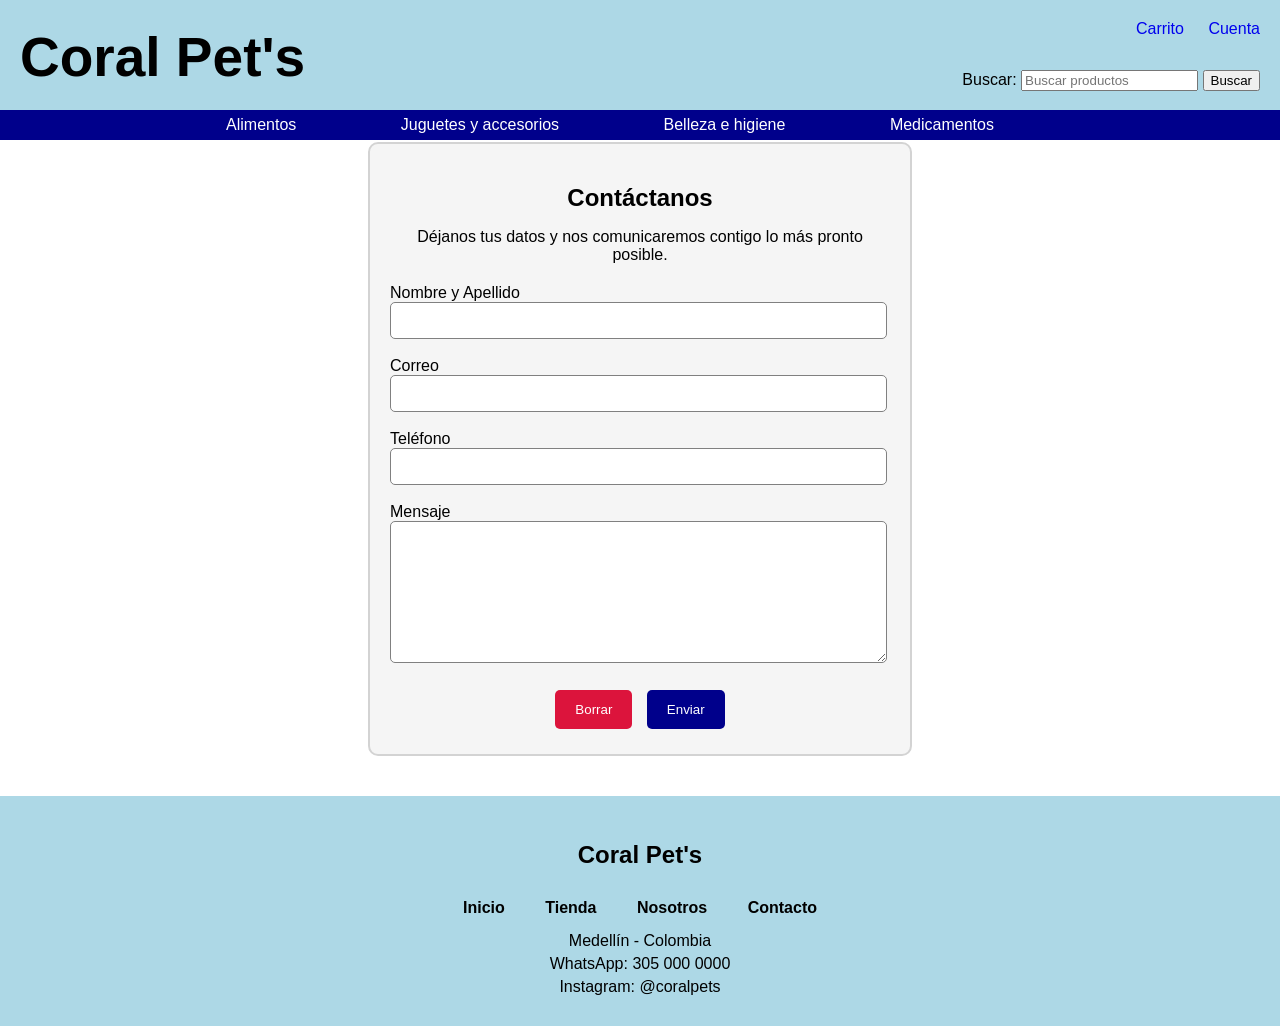
==== contacto.html @ de1737ee "Creación y carga del proyecto integrador Coral Pet's a GitHub" ====
<!DOCTYPE html>
<html lang="es">
<head>
    <meta charset="UTF-8">
    <meta name="viewport" content="width=device-width, initial-scale=1.0">
    <title>Coral Pet's</title>

<!-- Link para traer las propiedades de CSS -->
    <link rel="stylesheet" href="estilos.css">

</head>
<body>

<!-- Titulo principal -->
    <header>
    <section class="logo">
    <h2>Coral Pet's</h2>
    </section>

<!-- Formulario de buscar producto del encabezado -->
        <form>
            <label for="buscar">Buscar:</label>
            <input type="text" placeholder="Buscar productos">
            <button type="submit">Buscar</button>
        </form>

<!-- Links del encabezado -->
        <section class="parte-links">
        <a class="header-links" href="...">Carrito</a>
        <a class="header-links" href="...">Cuenta</a>
        </section>
    </header>
    
<!-- Menú principal de categorías -->
    <section class="menu-principal">

        <ul>
            <li><a href="#">Alimentos</a></li>
            <li><a href="#">Juguetes y accesorios</a></li>
            <li><a href="#">Belleza e higiene</a></li>
            <li><a href="#">Medicamentos</a></li>
        </ul>

    </section>

<!-- Contenido principal-->
<main>

    <section class="formulario-contacto">

        <h2>Contáctanos</h2>

        <p>
            Déjanos tus datos y nos comunicaremos contigo lo más pronto posible.
        </p>

        <!-- Formulario de Registro -->
        <form>

            <label for="nombre">Nombre y Apellido</label>
            <br>
            <input type="text" id="nombre" required>
            <br><br>

            <label for="correo">Correo</label>
            <br>
            <input type="email" id="correo" required>
            <br><br>

            <label for="telefono">Teléfono</label>
            <br>
            <input type="tel" id="telefono" required>
            <br><br>

            <label for="mensaje">Mensaje</label>
            <br>
            <textarea id="mensaje"></textarea>
            <br><br>

                <div class="contenedor-botones">

                    <button class="boton-borrar" type="reset">Borrar</button>

                    <button class="boton-enviar" type="submit">Enviar</button>
                </div>

        </form>

    </section>

</main>

<!-- Pie de página -->
<section>
    <footer class="pie-pagina">

        <h2>Coral Pet's</h2>

        <section class="footer-links">
            <a href="principal.html">Inicio</a>
            <a href="#">Tienda</a>
            <a href="#">Nosotros</a>
            <a href="contacto.html">Contacto</a>
        </section>

        <section class="footer-contacto">
            <p>Medellín - Colombia</p>
            <p>WhatsApp: 305 000 0000</p>
            <p>Instagram: @coralpets</p>
        </section>

    </footer>
</section>
</body>
</html>
---- estilos.css ----
body{
    font-family: Arial, Helvetica, sans-serif;
    margin: 0%;
    padding: 0%;
}

/* Cuadro del encabezado principal */
header{
    background-color: lightblue;
    height: 80px;
    padding: 15px;
    position: relative;
}

.logo h2{
    font-size: 55px;
    margin: 0;
    position: absolute;
    left: 20px;
    top: 25px;
}


/* Formulario de buscar */
header form{
    margin-bottom: 10px;
    position: absolute;
    right: 20px;
    top: 70px;
}

/* Parte de los links */
.parte-links{
    position: absolute;
    right: 20px;
    top: 20px;
}

/* Los links de cuenta y carrito */
.header-links{
    text-decoration: none;
    margin-left: 20px;
}

/* Menú principal */
.menu-principal{
    background-color: darkblue;
    padding: 1px;
    text-align: center;
    position: sticky;
    top: 0px;
}

/* Se agrega para quitar los puntos de la viñetas de la lista */
.menu-principal ul{
    list-style: none;
    margin: 5px;
}

/* Se agrego para que queden en linea horizontal */
.menu-principal li{
    display: inline-block;
    margin-right: 100px;
}

/* Estilo de los links de la categorias*/
.menu-principal a{
    color: white;
    text-decoration: none;
}

/* Propiedades del banner */
.banner{
    background-color: lightyellow;
    padding: 20px;
    text-align: center;
}

.banner h1{
    font-size: 60px;
    font-weight: 800;
    margin-bottom: 10px;
}

.banner p{
    margin-bottom: 15px;
}

.banner img{
    border-radius: 15px;
}

/* Apartado de promociones */
.promociones{
    background-color: lightgray;
    padding: 20px;
    text-align: center;
}

.promociones h2{
    margin-bottom: 15px;
    text-align: center;
}

.promo{
    background-color: white;
    width: 280px;
    height: 130px;
    display: inline-block;
    margin: 15px;
    padding: 15px;
    border: 2px solid black;
    vertical-align: top;
    box-sizing: border-box;
    border-radius: 10px;
    box-shadow: 2px 2px gray;
}

/* Productos destacados */
.productos-destacados{
    background-color: white;
    padding: 25px;
    text-align: center;
}

.productos-destacados h2{
    margin-bottom: 20px;
}

.producto-destacado{
    width: 180px;
    height: 320px;
    border: 2px solid black;
    display: inline-block;
    margin: 10px;
    padding: 10px;
    vertical-align: top;
    border-radius: 10px;
    box-shadow: 2px 2px gray;
    box-sizing: border-box;
}

.producto-destacado img{
    border-radius: 10px;
    margin-bottom: 10px;
    width: 150px;
    height: 180px;
}

/* Pie de página */

.pie-pagina{
    background-color: lightblue;
    padding: 25px;
    margin-top: 10px;
    text-align: center;
}

.pie-pagina h2{
    margin-bottom: 15px;
}

.footer-links{
    margin-bottom: 15px;
    margin-top: 30px;
}

.footer-links a{
    text-decoration: none;
    color: black;
    margin: 18px;
    font-weight: bold;
}

.footer-contacto p{
    margin: 5px;
}

/* Pagina de contacto */
/* Formulario de contacto */
.formulario-contacto{
    width: 500px;
    margin: 2px auto 40px auto;
    padding: 20px;
    border: 2px solid lightgray;
    border-radius: 10px;
    background-color: whitesmoke;
}

/* Título del formulario */
.formulario-contacto h2{
    text-align: center;
    margin-bottom: 15px;
}

/* Texto descriptivo */
.formulario-contacto p{
    text-align: center;
    margin-bottom: 20px;
}

/* Campos del formulario */
.formulario-contacto input {
    width: 95%;
    padding: 10px;
    border: 1px solid gray;
    border-radius: 5px;
}

/* Estilos del area de mensaje */
.formulario-contacto textarea {
    width: 95%;
    padding: 10px;
    border: 1px solid gray;
    border-radius: 5px;
    height: 120px;
}

/* Contenedor de botones */
.contenedor-botones{
    text-align: center;
}

/*Contenedor de botones */
.contenedor-botones{
    text-align: center;
}

/* Estilo de botones generales*/
.formulario-contacto button{
    color: white;
    padding: 12px 20px;
    border: none;
    border-radius: 5px;
    display: inline-block;
    margin: 5px;
}

/* Botón enviar */
.boton-enviar{
    background-color: darkblue;
}

/* Botón borrar */
.boton-borrar{
    background-color: crimson;
}
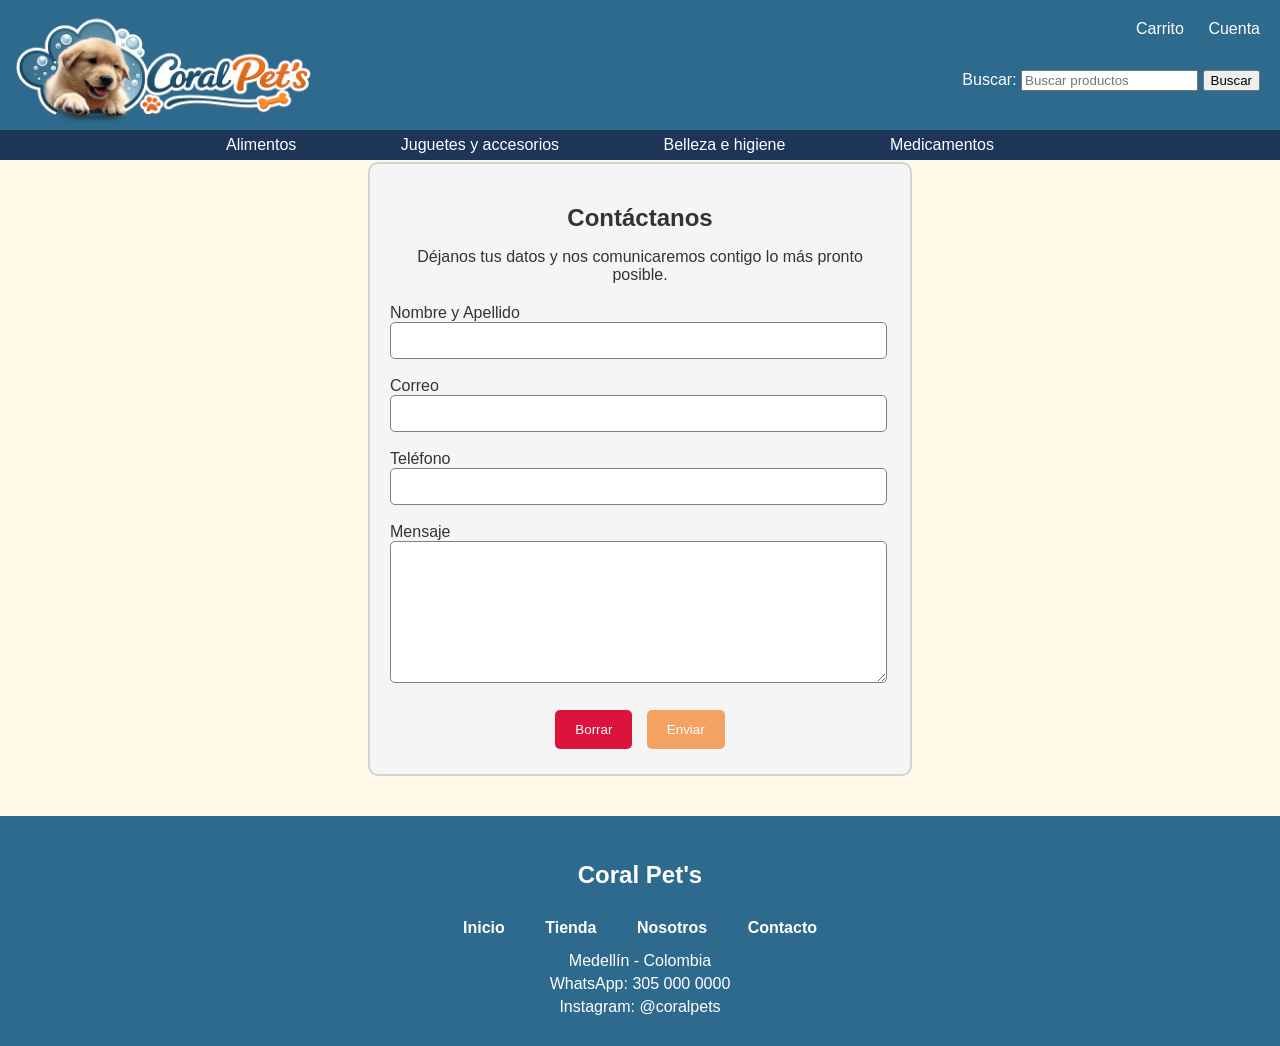
==== commit 75003da7: "Mejora visuales y estilos actualizados, tambien flujo entre pagina inicio y contacto con botones" ====
--- a/contacto.html
+++ b/contacto.html
@@ -6,28 +6,28 @@
     <title>Coral Pet's</title>
 
 <!-- Link para traer las propiedades de CSS -->
-    <link rel="stylesheet" href="estilos.css">
+    <link rel="stylesheet" href="styles.css">
 
 </head>
 <body>
 
 <!-- Titulo principal -->
     <header>
-    <section class="logo">
-    <h2>Coral Pet's</h2>
-    </section>
+        <img src="Imagenes/Logo_Coral_Pets.png">
 
-<!-- Formulario de buscar producto del encabezado -->
-        <form>
-            <label for="buscar">Buscar:</label>
-            <input type="text" placeholder="Buscar productos">
-            <button type="submit">Buscar</button>
-        </form>
+        <section>
 
-<!-- Links del encabezado -->
+    <!-- Formulario de buscar producto del encabezado -->
+            <form>
+                <label for="buscar">Buscar:</label>
+                <input type="text" placeholder="Buscar productos">
+                <button type="submit">Buscar</button>
+            </form>
+
+    <!-- Links del encabezado -->
         <section class="parte-links">
-        <a class="header-links" href="...">Carrito</a>
-        <a class="header-links" href="...">Cuenta</a>
+            <a class="header-links" href="#">Carrito</a>
+            <a class="header-links" href="#">Cuenta</a>
         </section>
     </header>
     
@@ -97,7 +97,7 @@
         <h2>Coral Pet's</h2>
 
         <section class="footer-links">
-            <a href="principal.html">Inicio</a>
+            <a href="index.html">Inicio</a>
             <a href="#">Tienda</a>
             <a href="#">Nosotros</a>
             <a href="contacto.html">Contacto</a>
--- a/styles.css
+++ b/styles.css
@@ -0,0 +1,261 @@
+body{
+    font-family: Arial, Helvetica, sans-serif;
+    margin: 0;
+    padding: 0;
+    background-color: #FFF8E7;
+    color: #333333;
+}
+
+/* Cuadro del encabezado principal */
+header{
+    background-color: #2D6A8E;
+    color: white;
+    height: 100px;
+    padding: 15px;
+    position: relative;
+    box-shadow: 0px 2px 8px rgba(0,0,0,0.2);
+}
+
+header img{
+    height: 250px;
+    width: auto;
+    position: absolute;
+    left: -30px;
+    top: -50px;
+}
+
+/* Formulario de buscar */
+header form{
+    margin-bottom: 10px;
+    position: absolute;
+    right: 20px;
+    top: 70px;
+}
+
+/* Parte de los links */
+.parte-links{
+    position: absolute;
+    right: 20px;
+    top: 20px;
+}
+
+/* Los links de cuenta y carrito */
+.header-links{
+    color: white;
+    text-decoration: none;
+    margin-left: 20px;
+}
+
+/* Menú principal */
+.menu-principal{
+    background-color: #1D3557;
+    padding: 1px;
+    text-align: center;
+    position: sticky;
+    top: 0px;
+}
+
+/* Se agrega para quitar los puntos de la viñetas de la lista */
+.menu-principal ul{
+    list-style: none;
+    margin: 5px;
+}
+
+/* Se agrego para que queden en linea horizontal */
+.menu-principal li{
+    display: inline-block;
+    margin-right: 100px;
+}
+
+/* Estilo de los links de la categorias*/
+.menu-principal a{
+    color: white;
+    text-decoration: none;
+}
+
+.menu-principal a:hover{
+    color: #F4A261;
+}
+
+/* Propiedades del banner */
+.banner{
+    background-color: #FFF8E7;
+    padding: 20px;
+    text-align: center;
+}
+
+.banner h1{
+    font-size: 60px;
+    font-weight: 800;
+    margin-bottom: 10px;
+}
+
+.banner p{
+    margin-bottom: 15px;
+}
+
+.banner img{
+    border-radius: 15px;
+}
+
+/* Apartado de promociones */
+.promociones{
+    background-color: #EAF4F4;
+    padding: 20px;
+    text-align: center;
+}
+
+.promociones h2{
+    margin-bottom: 15px;
+    text-align: center;
+}
+
+.promo{
+    background-color: white;
+    width: 280px;
+    height: 130px;
+    display: inline-block;
+    margin: 15px;
+    padding: 15px;
+    border: 1px solid #D9D9D9;
+    vertical-align: top;
+    box-sizing: border-box;
+    border-radius: 10px;
+    box-shadow: 0px 3px 10px rgba(0,0,0,0.15);
+}
+
+/* Productos destacados */
+.productos-destacados{
+    background-color: #FDFDFD;
+    padding: 25px;
+    text-align: center;
+}
+
+.productos-destacados h2{
+    margin-bottom: 20px;
+}
+
+.producto-destacado{
+    width: 180px;
+    height: 320px;
+    border: 1px solid #D9D9D9;
+    display: inline-block;
+    margin: 10px;
+    padding: 10px;
+    vertical-align: top;
+    border-radius: 10px;
+    box-shadow: 0px 3px 10px rgba(0,0,0,0.15);
+    box-sizing: border-box;
+    transition: 0.3s;
+}
+
+.producto-destacado:hover{
+    transform: scale(1.03);
+}
+
+.producto-destacado img{
+    border-radius: 10px;
+    margin-bottom: 10px;
+    width: 150px;
+    height: 180px;
+}
+
+/* Pie de página */
+
+.pie-pagina{
+    background-color: #2D6A8E;
+    color: white;
+    padding: 25px;
+    margin-top: 10px;
+    text-align: center;
+}
+
+.pie-pagina h2{
+    margin-bottom: 15px;
+}
+
+.footer-links{
+    margin-bottom: 15px;
+    margin-top: 30px;
+}
+
+.footer-links a{
+    text-decoration: none;
+    color: white;
+    margin: 18px;
+    font-weight: bold;
+}
+
+.footer-contacto p{
+    margin: 5px;
+}
+
+/* Pagina de contacto */
+/* Formulario de contacto */
+.formulario-contacto{
+    width: 500px;
+    margin: 2px auto 40px auto;
+    padding: 20px;
+    border: 2px solid lightgray;
+    border-radius: 10px;
+    background-color: whitesmoke;
+}
+
+/* Título del formulario */
+.formulario-contacto h2{
+    text-align: center;
+    margin-bottom: 15px;
+}
+
+/* Texto descriptivo */
+.formulario-contacto p{
+    text-align: center;
+    margin-bottom: 20px;
+}
+
+/* Campos del formulario */
+.formulario-contacto input {
+    width: 95%;
+    padding: 10px;
+    border: 1px solid gray;
+    border-radius: 5px;
+}
+
+/* Estilos del area de mensaje */
+.formulario-contacto textarea {
+    width: 95%;
+    padding: 10px;
+    border: 1px solid gray;
+    border-radius: 5px;
+    height: 120px;
+}
+
+/*Contenedor de botones */
+.contenedor-botones{
+    text-align: center;
+}
+
+/* Estilo de botones generales*/
+.formulario-contacto button{
+    color: white;
+    padding: 12px 20px;
+    border: none;
+    border-radius: 5px;
+    display: inline-block;
+    margin: 5px;
+}
+
+/* Botón enviar */
+.boton-enviar{
+    background-color: #F4A261;
+}
+
+/* Botón borrar */
+.boton-borrar{
+    background-color: crimson;
+}
+
+.formulario-contacto button:hover{
+    opacity: 0.9;
+    cursor: pointer;
+}
